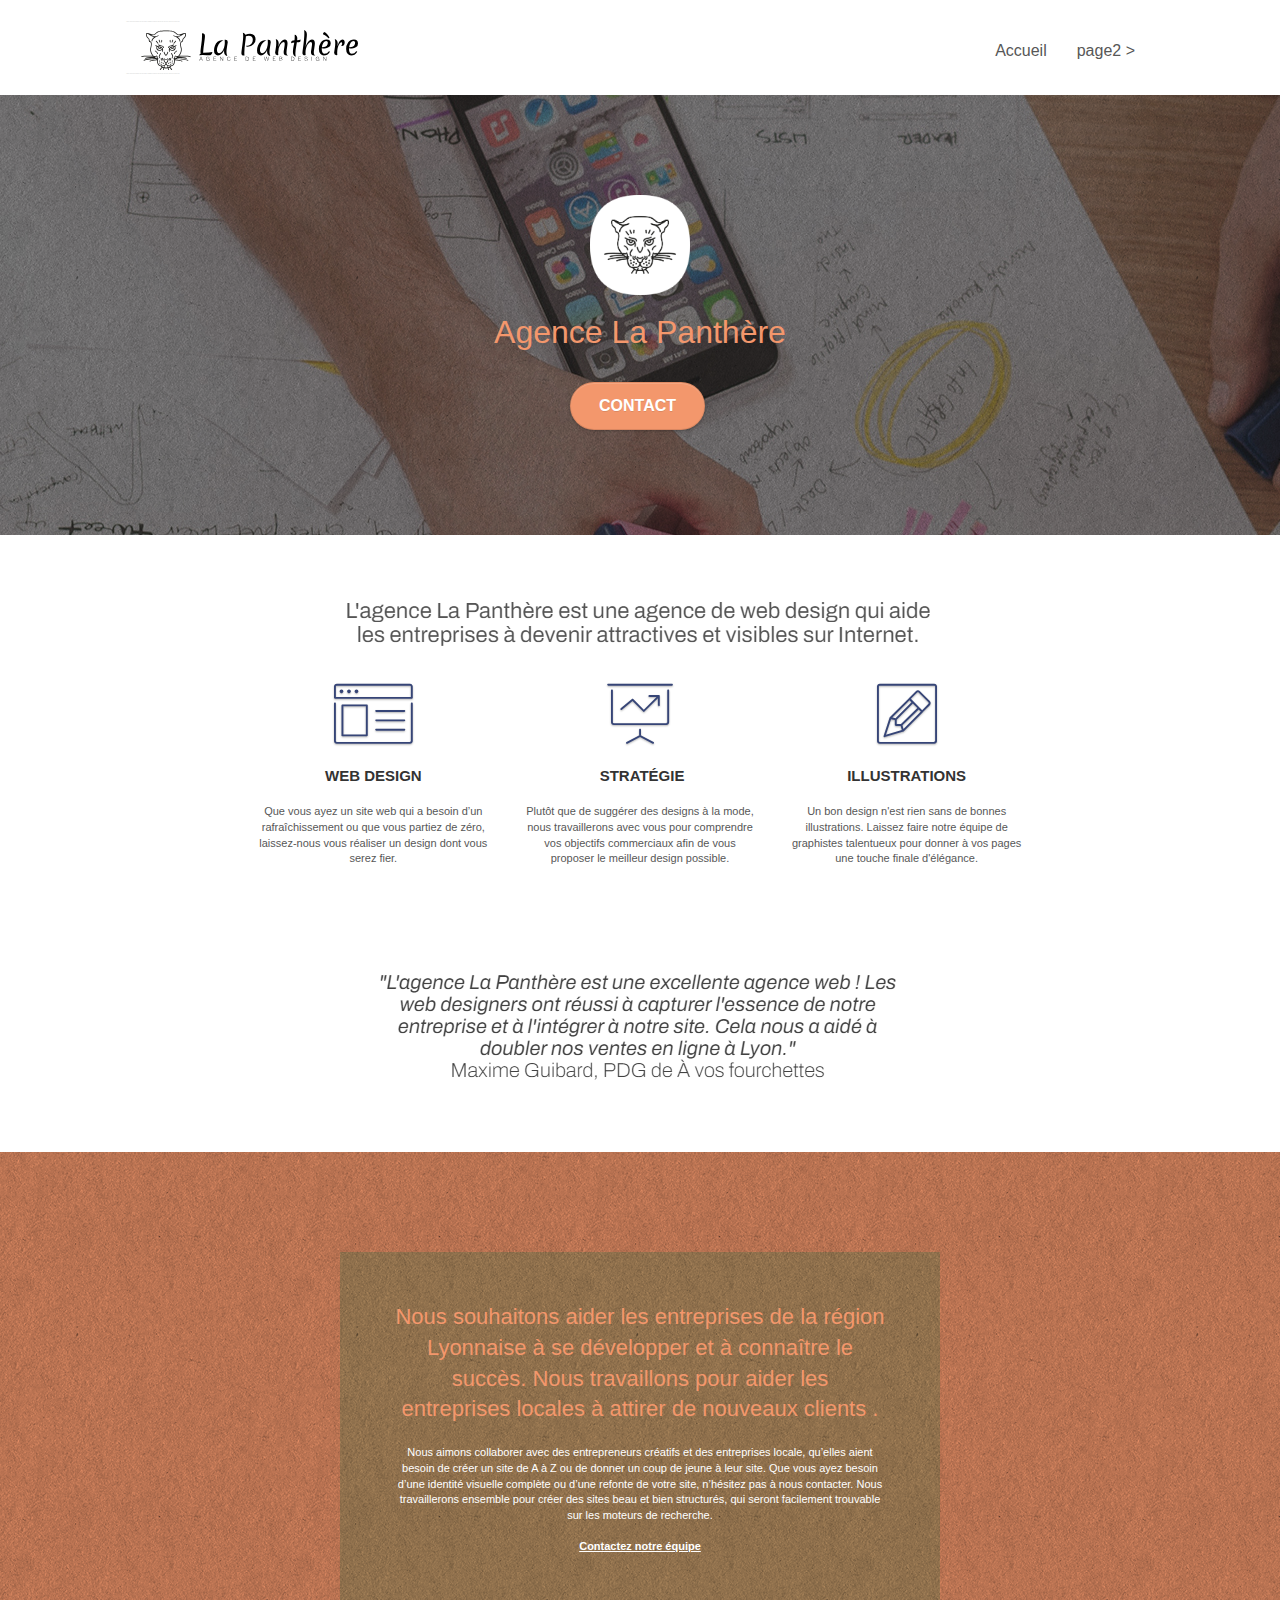
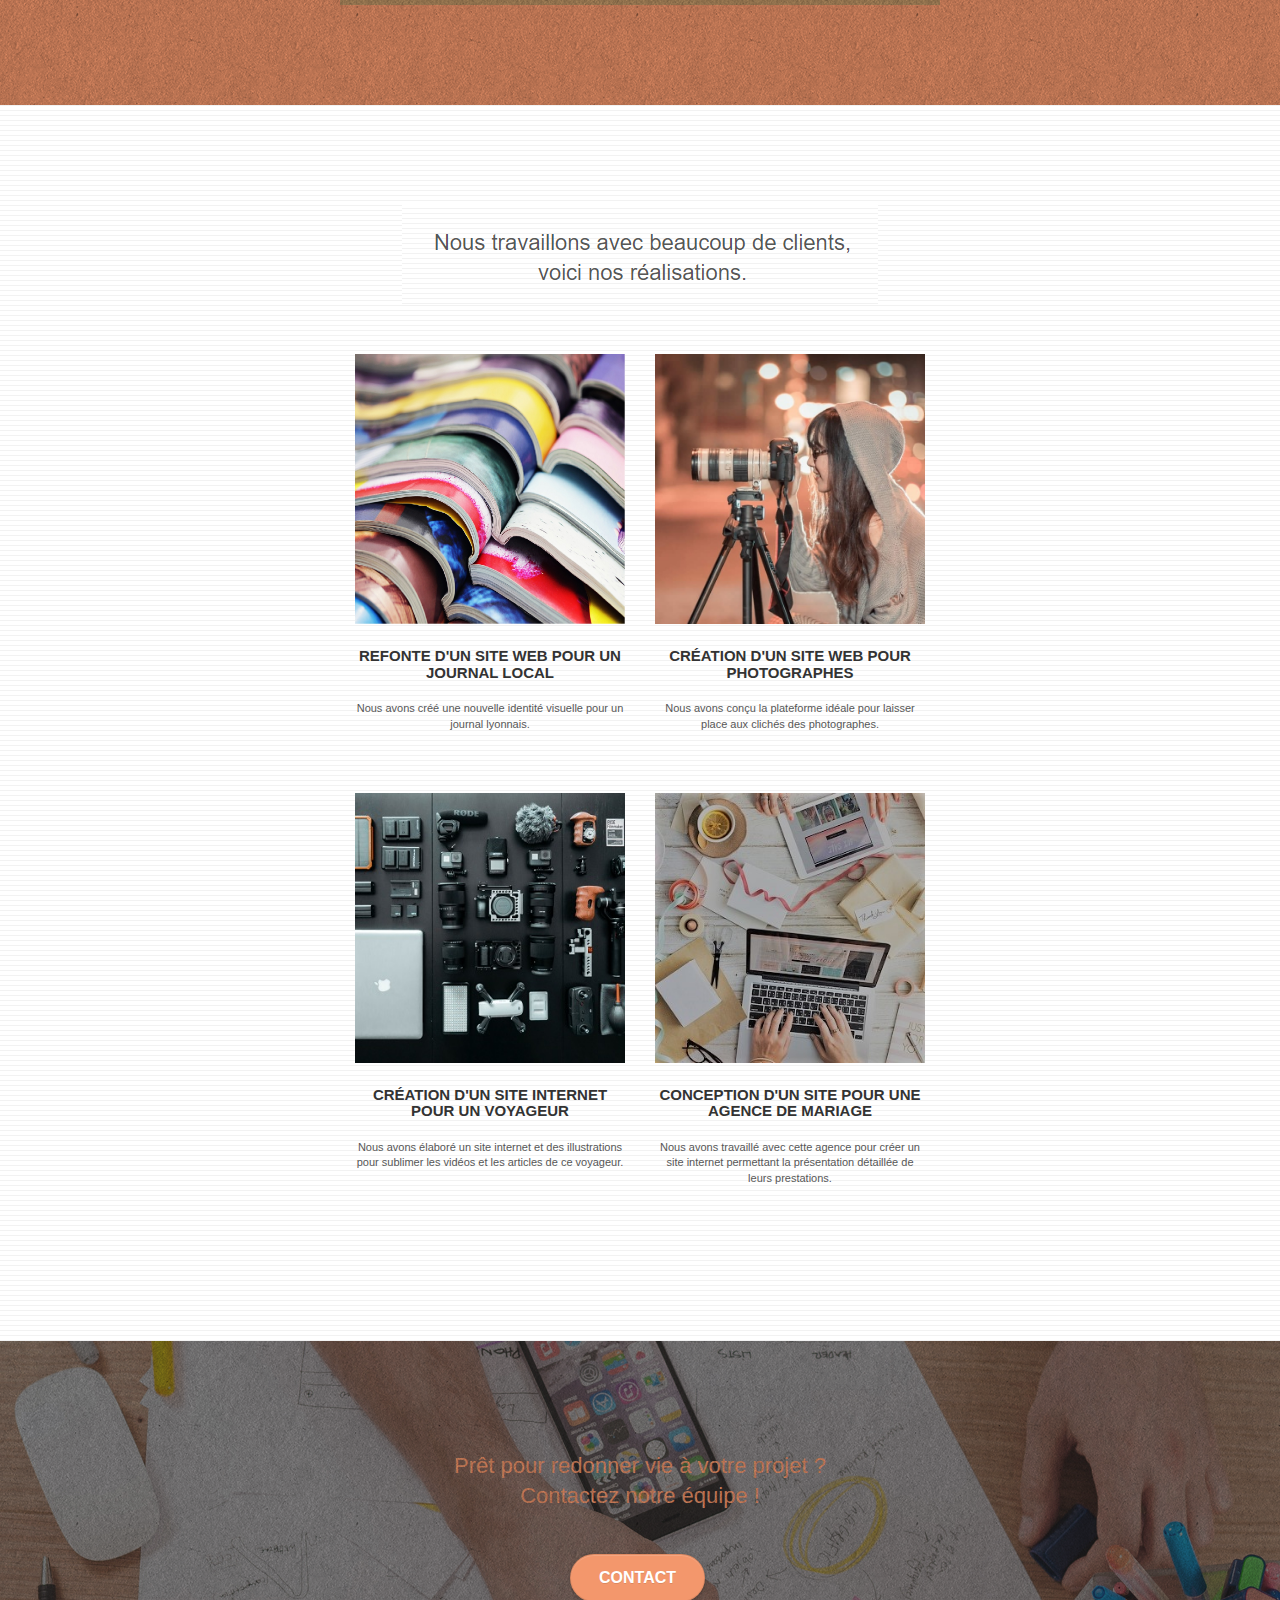
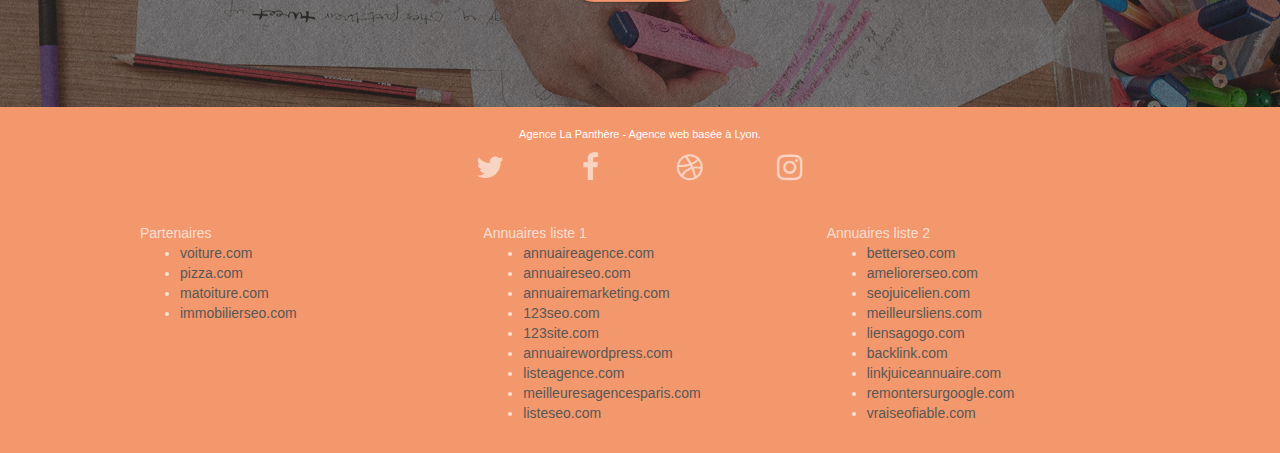
==== index.html @ 311ceb0b "first commit" ====
<!doctype html>
<html lang="Default">
<head>
    <meta charset="utf-8">
    <meta name="keywords" content="seo, google, site web, site internet, agence design paris, agence design, agence design,agence design,agence design,agence design,agence design,agence design,agence design,agence design">
    <meta name="description" content="">
    <meta name="viewport" content="width=device-width, initial-scale=1.0, viewport-fit=cover">
    <link rel="shortcut icon" type="image/png" href="favicon.jpg">
    
	<link rel="stylesheet" type="text/css" href="./css/bootstrap.css">
	<link rel="stylesheet" type="text/css" href="style.css">
	<link rel="stylesheet" type="text/css" href="./css/font-awesome.css">
	<link rel="stylesheet" type="text/css" href="./css/et-line.css">
	
    
	<script src="./js/jquery-2.1.0.js"></script>
	<script src="./js/bootstrap.js"></script>
	<script src="./js/blocs.js"></script>
	<script src="./js/jquery.touchSwipe.js" defer></script>
	<script src="./js/gmaps.js"></script>

    <title>.</title>

    
<!-- Analytics -->
 
<!-- Analytics END -->
    
</head>
<body>
<!-- Principal conteneur -->
<div class="page-container">
    
<!-- bloc-0 -->
<div class="bloc bgc-white l-bloc " id="bloc-0">
	<div class="container bloc-sm">

		<nav class="navbar row">
			<div class="navbar-header">
				<div class="keywords" style="color:#cccccc;font-size:1px;">Agence web à paris, stratégie web, web design, illustrations, design de site web, site web, web, internet, site internet, site</div>
				<a class="navbar-brand" href="index.html"><img src="img/agence-la-panthere-monochrome.svg" alt="paris web design logo agence web meilleure agence" height="40" /></a>
				<div class="keywords" style="color:#cccccc;font-size:1px;">Agence web à paris, stratégie web, web design, illustrations, design de site web, site web, web, internet, site internet, site</div>
				<button id="nav-toggle" type="button" class="ui-navbar-toggle navbar-toggle" data-toggle="collapse" data-target=".navbar-1">
					<span class="sr-only">Toggle navigation</span><span class="icon-bar"></span><span class="icon-bar"></span><span class="icon-bar"></span>
				</button>
			</div>
			<div class="collapse navbar-collapse navbar-1 special-dropdown-nav">
				<ul class="site-navigation nav navbar-nav">
					<li>
						<a href="index.html">Accueil</a>
					</li>
					<li>
					</li>
					<li>
						<a href="page2.html">page2 &gt;</a>
					</li>
				</ul>
			</div>
		</nav>
	</div>
</div>
<!-- bloc-0 END -->

<!-- bloc-1-presentation -->
<div class="bloc bgc-dark-slate-blue bg-banniere d-bloc bg-t-edge bloc-bg-texture texture-paper b-parallax" id="bloc-1-hero">
	<div class="container bloc-lg">
		<div class="row tight-width-whitespace">
			<div class="col-sm-12">
				<img src="img/logo.png" class="center-block image-resize-mode" width="100" alt="Agence La Panthère, agence web paris, création logo paris" />
				<h1 class="text-center hero-bloc-text tc-white ">
					Agence La Panthère
				</h1>
				<div class="text-center">
					<a href="page2.html" class="btn btn-lg btn-clean btn-rd cta-hero btn-atomic-tangerine" id="cta-hero">Contact</a>
				</div>
			</div>
		</div>
	</div>
</div>
<!-- bloc-1-presentation END -->

<!-- bloc-2-services -->
<div class="bloc bgc-white l-bloc" id="bloc-2-services">
	<div class="container bloc-md">
		<div class="row">
			<div class="col-sm-12 text-center">
				<img alt="agence web, agence web paris, web design paris, stratégie web" src="img/title.png" />
			</div>
		</div>
		<div class="row voffset-lg med-width-whitespace">
			<div class="col-sm-4">
				<div class="text-center">
					<span class="et-icon-browser sm-shadow icon-dark-slate-blue icons icon-lg"></span>
				</div>
				<h3 class="mg-md text-center">
					Web design
				</h3>
				<p class="text-center ">
					Que vous ayez un site web qui a besoin d&rsquo;un rafraîchissement ou que vous partiez de zéro, laissez-nous vous réaliser un design dont vous serez fier.
				</p>
			</div>
			<div class="col-sm-4">
				<div class="text-center">
					<span class="et-icon-presentation sm-shadow icon-dark-slate-blue icons icon-lg"></span>
				</div>
				<h3 class="mg-md text-center">
					&nbsp;Stratégie
				</h3>
				<p class="text-center ">
					Plutôt que de suggérer des designs à la mode, nous travaillerons avec vous pour comprendre vos objectifs commerciaux afin de vous proposer le meilleur design possible.<br>
				</p>
			</div>
			<div class="col-sm-4">
				<div class="text-center">
					<span class="et-icon-edit sm-shadow icon-dark-slate-blue icons icon-lg"></span>
				</div>
				<h3 class="mg-md text-center">
					Illustrations
				</h3>
				<p class="text-center ">
					Un bon design n'est rien sans de bonnes illustrations. Laissez faire notre équipe de graphistes talentueux pour donner à vos pages une touche finale d'élégance.
				</p>
			</div>
		</div>
		<div class="row voffset-lg voffset">
			<div class="col-xs-12 col-md-8 col-md-offset-2 text-center">
				<img alt="agence web, agence web paris, web design paris, stratégie web" src="img/citation.png" />

			</div>
		</div>
	</div>
</div>
<!-- bloc-2-services END -->

<!-- bloc-3-what-i-do -->
<div class="bloc tc-white bgc-atomic-tangerine bg-presentation d-bloc bloc-bg-texture texture-paper b-parallax" id="bloc-3-what-i-do">
	<div class="container bloc-lg">
		<div class="row tight-width-whitespace black-background">
			<div class="col-sm-12">
				<h2 class="mg-md text-center tc-white">
					Nous souhaitons aider les entreprises de la région Lyonnaise à se développer et à connaître le succès. Nous travaillons pour aider les entreprises locales à attirer de nouveaux clients .<br>
				</h2>
				<p class="text-center white">
					Nous aimons collaborer avec des entrepreneurs créatifs et des entreprises locale, qu’elles aient besoin de créer un site de A à Z ou de donner un coup de jeune à leur site. Que vous ayez besoin d’une identité visuelle complète ou d’une refonte de votre site, n’hésitez pas à nous contacter. Nous travaillerons ensemble pour créer des sites beau et bien structurés, qui seront facilement trouvable sur les moteurs de recherche. <br><br><a class="ltc-white bold-link" href="page2.html">Contactez notre équipe</a><br>
				</p>
			</div>
		</div>
	</div>
</div>
<!-- bloc-3-what-i-do END -->

<!-- bloc-4-portfolio -->
<div class="bloc bgc-white bg-lines-h2-bg bg-repeat l-bloc" id="bloc-4-portfolio">
	<div class="container bloc-lg">
		<div class="row">
			<div class="col-sm-12 text-center">
				<img alt="agence web, agence web paris, web design paris, stratégie web" src="img/title2.png" />
			</div>
		</div>
		<div class="row tight-width-whitespace portfolio-row">
			<div class="col-sm-6">
				<a href="#" data-lightbox="img/1.jpg" data-gallery-id="gallery-1" data-caption="Refonte d'un site web pour un journal local" data-frame="snapshot-lb"><img src="img/1.jpg" alt="paris web design logo agence web meilleure agence et refonte site web journal" class="img-responsive portfolio-thumb" /></a>
				<h3 class="mg-md text-center">
					Refonte d'un site web pour un journal local
				</h3>
				<p class="text-center">
					Nous avons créé une nouvelle identité visuelle pour un journal lyonnais.
				</p>
			</div>
			<div class="col-sm-6">
				<a href="#" data-lightbox="img/2.jpg" data-gallery-id="gallery-1" data-caption="Création d'un site web pour photographes" data-frame="snapshot-lb"><img src="img/2.jpg" class="img-responsive portfolio-thumb" alt="paris web design logo agence web meilleure agence, Création d'un site web pour photographes" /></a>
				<h3 class="mg-md text-center">
					Création d'un site web pour photographes
				</h3>
				<p class="text-center">
					Nous avons conçu la plateforme idéale pour laisser place aux clichés des photographes.
				</p>
			</div>
		</div>
		<div class="row tight-width-whitespace portfolio-row">
			<div class="col-sm-6">
				<a href="#" data-lightbox="img/3.bmp" data-gallery-id="gallery-1" data-caption="Création d'un site internet pour un voyageur" data-frame="snapshot-lb"><img src="img/3.bmp" class="img-responsive portfolio-thumb" alt="paris web design logo agence web meilleure agence, Création d'un site web pour voyageur"/></a>
				<h3 class="mg-md text-center">
					Création d'un site internet pour un voyageur
				</h3>
				<p class="text-center">
					Nous avons élaboré un site internet et des illustrations pour sublimer les vidéos et les articles de ce voyageur.
				</p>
			</div>
			<div class="col-sm-6">
				<a href="#" data-lightbox="img/4.bmp" data-gallery-id="gallery-1" data-caption="Conception d'un site pour une agence de mariage" data-frame="snapshot-lb"><img src="img/4.bmp" class="img-responsive portfolio-thumb" alt="paris web design logo agence web meilleure agence, Création d'un site web pour agence de mariage" /></a>
				<h3 class="mg-md text-center">
					Conception d'un site pour une agence de mariage
				</h3>
				<p class="text-center">
					Nous avons travaillé avec cette agence pour créer un site internet permettant la présentation détaillée de leurs prestations.
				</p>
			</div>
		</div>
	</div>
</div>
<!-- bloc-4-portfolio END -->

<!-- bloc-5-cta -->
<div class="bloc bgc-dark-slate-blue bg-banniere d-bloc bloc-bg-texture texture-paper" id="bloc-5-cta">
	<div class="container bloc-lg">
		<div class="row">
			<h2 class="mg-md text-center tc-white">
				Prêt pour redonner vie à votre projet ?<br>Contactez notre équipe !
			</h2>
			<div class="col-sm-12 text-center">
				<a href="page2.html" class="btn btn-atomic-tangerine btn-clean btn-rd btn-lg cta-hero">Contact</a>
			</div>
		</div>
	</div>
</div>
<!-- bloc-5-cta END -->

<!-- Footer - bloc-8 -->
<div class="bloc bgc-atomic-tangerine d-bloc" id="bloc-8">
	<div class="container bloc-sm">
		<div class="row">
			<div class="col-sm-12">
				<p class="text-center white">
					Agence La Panthère - Agence web basée à Lyon.<br>
				</p>
				<div class="row row-no-gutters social">
					<div class="col-sm-3">
						<div class="text-center">
							<a class="social" href="index.html"><span class="fa fa-twitter icon-md"></span></a>
						</div>
					</div>
					<div class="col-sm-3">
						<div class="text-center">
							<a class="social" href="index.html"><span class="fa fa-facebook icon-md"></span></a>
						</div>
					</div>
					<div class="col-sm-3">
						<div class="text-center">
							<a class="social" href="index.html"><span class="fa fa-dribbble icon-md"></span></a>
						</div>
					</div>
					<div class="col-sm-3">
						<div class="text-center">
							<a class="social" href="index.html"><span class="fa fa-instagram icon-md"></span></a>
						</div>
					</div>
					<div class="keywords" style="color:#F3976C;">Agence web à paris, stratégie web, web design, illustrations, design de site web, site web, web, internet, site internet, site</div>
				</div>
				<div class="row">
					<div class="col-sm-4">
						Partenaires
							<ul>
								<li><a href="voiture.com">voiture.com</a></li>
								<li><a href="pizza.com">pizza.com</a></li>
								<li><a href="matoiture.com">matoiture.com</a></li>
								<li><a href="immobilierseo.com">immobilierseo.com</a></li>
							</ul>		
					</div>
					<div class="col-sm-4">
						Annuaires liste 1
						<ul>
							<li><a href="annuaireagence.com">annuaireagence.com</a></li>
							<li><a href="annuaireseo.com">annuaireseo.com</a></li>
							<li><a href="annuairemarketing.com">annuairemarketing.com</a></li>
							<li><a href="123seoture.com">123seo.com</a></li>
							<li><a href="123site.com">123site.com</a></li>
							<li><a href="annuairewordpress.com">annuairewordpress.com</a></li>
							<li><a href="listeagence.com">listeagence.com</a></li>
							<li><a href="meilleuresagencesparis.com">meilleuresagencesparis.com</a></li>
							<li><a href="listeseo.com">listeseo.com</a></li>
						</ul>
					</div>
					<div class="col-sm-4">
						Annuaires liste 2
						<ul>
							<li><a href="betterseo.com">betterseo.com</a></li>
							<li><a href="ameliorerseo.com">ameliorerseo.com</a></li>
							<li><a href="seojuicelien.com">seojuicelien.com</a></li>
							<li><a href="meilleursliens.com">meilleursliens.com</a></li>
							<li><a href="liensagogo.com">liensagogo.com</a></li>
							<li><a href="backlink.com">backlink.com</a></li>
							<li><a href="linkjuiceannuaire.com">linkjuiceannuaire.com</a></li>
							<li><a href="remontersurgoogle.com">remontersurgoogle.com</a></li>
							<li><a href="vraiseofiable.com">vraiseofiable.com</a></li>
						</ul>
					</div>
				</div>
			</div>
		</div>
	</div>
</div>
<!-- Footer - bloc-8 END -->

</div>
<!-- Principal conteneur END -->
    

</body>
</html>
---- style.css ----
body {
    margin: 0;
    padding: 0;
    background: #FFF;
    overflow-x: hidden;
    -webkit-font-smoothing: antialiased;
    -moz-osx-font-smoothing: grayscale;
}

a,
button {
    transition: all .3s ease-in-out;
    outline: none!important;
}

a:hover {
    text-decoration: none;
    cursor: pointer;
}

#page-loading-blocs-notifaction {
    position: fixed;
    top: 0;
    bottom: 0;
    width: 100%;
    z-index: 100000;
    text-decoration: none;
    background: #FFFFFF url("img/pageload-spinner.gif") no-repeat center center;
}

.bloc {
    width: 100%;
    clear: both;
    background: 50% 50% no-repeat;
    padding: 0 50px;
    -webkit-background-size: cover;
    -moz-background-size: cover;
    -o-background-size: cover;
    background-size: cover;
    position: relative;
}

.bloc .container {
    padding-left: 0;
    padding-right: 0;
}

.bloc-lg {
    padding: 100px 50px;
}

.bloc-md {
    padding: 50px;
}

.bloc-sm {
    padding: 20px 50px;
}

.bg-center,
.bg-l-edge,
.bg-r-edge,
.bg-t-edge,
.bg-b-edge,
.bg-tl-edge,
.bg-bl-edge,
.bg-tr-edge,
.bg-br-edge,
.bg-repeat {
    -webkit-background-size: auto!important;
    -moz-background-size: auto!important;
    -o-background-size: auto!important;
    background-size: auto!important;
}

.bg-repeat {
    background: repeat;
}

.bg-t-edge {
    background: top no-repeat;
}

.bloc-bg-texture::before {
    content: "";
    background-size: 2px 2px;
    position: absolute;
    top: 0;
    bottom: 0;
    left: 0;
    right: 0;
}

.texture-paper::before {
    background: url("img/texture-paper.png");
    background-size: 280px 280px;
}

.b-parallax {
    background-attachment: fixed;
}

.d-bloc {
    color: rgba(255, 255, 255, .7);
}

.d-bloc button:hover {
    color: rgba(255, 255, 255, .9);
}

.d-bloc .icon-round,
.d-bloc .icon-square,
.d-bloc .icon-rounded,
.d-bloc .icon-semi-rounded-a,
.d-bloc .icon-semi-rounded-b {
    border-color: rgba(255, 255, 255, .9);
}

.d-bloc .divider-h span {
    border-color: rgba(255, 255, 255, .2);
}

.d-bloc .a-btn,
.d-bloc .navbar a,
.d-bloc .navbar-brand,
.d-bloc a .icon-sm,
.d-bloc a .icon-md,
.d-bloc a .icon-lg,
.d-bloc a .icon-xl,
.d-bloc h1 a,
.d-bloc h2 a,
.d-bloc h3 a,
.d-bloc h4 a,
.d-bloc h5 a,
.d-bloc h6 a,
.d-bloc p a {
    color: rgba(255, 255, 255, .6);
}

.d-bloc .a-btn:hover,
.d-bloc .navbar a:hover,
.d-bloc .navbar-brand:hover,
.d-bloc a:hover .icon-sm,
.d-bloc a:hover .icon-md,
.d-bloc a:hover .icon-lg,
.d-bloc a:hover .icon-xl,
.d-bloc h1 a:hover,
.d-bloc h2 a:hover,
.d-bloc h3 a:hover,
.d-bloc h4 a:hover,
.d-bloc h5 a:hover,
.d-bloc h6 a:hover,
.d-bloc p a:hover {
    color: rgba(255, 255, 255, 1);
}

.d-bloc .navbar-toggle .icon-bar {
    background: rgba(255, 255, 255, 1);
}

.d-bloc .btn-wire,
.d-bloc .btn-wire:hover {
    color: rgba(255, 255, 255, 1);
    border-color: rgba(255, 255, 255, 1);
}

.d-bloc .panel {
    color: rgba(0, 0, 0, .5);
}

.d-bloc .panel button:hover {
    color: rgba(0, 0, 0, .7);
}

.d-bloc .panel icon {
    border-color: rgba(0, 0, 0, .7);
}

.d-bloc .panel .divider-h span {
    border-color: rgba(0, 0, 0, .1);
}

.d-bloc .panel .a-btn {
    color: rgba(0, 0, 0, .6);
}

.d-bloc .panel .a-btn:hover {
    color: rgba(0, 0, 0, 1);
}

.d-bloc .panel .btn-wire,
.d-bloc .panel .btn-wire:hover {
    color: rgba(0, 0, 0, .7);
    border-color: rgba(0, 0, 0, .3);
}

.d-bloc .panel,
.l-bloc {
    color: rgba(0, 0, 0, .5);
}

.d-bloc .panel button:hover,
.l-bloc button:hover {
    color: rgba(0, 0, 0, .7);
}

.l-bloc .icon-round,
.l-bloc .icon-square,
.l-bloc .icon-rounded,
.l-bloc .icon-semi-rounded-a,
.l-bloc .icon-semi-rounded-b {
    border-color: rgba(0, 0, 0, .7);
}

.d-bloc .panel .divider-h span,
.l-bloc .divider-h span {
    border-color: rgba(0, 0, 0, .1);
}

.d-bloc .panel .a-btn,
.l-bloc .a-btn,
.l-bloc .navbar a,
.l-bloc .navbar-brand,
.l-bloc a .icon-sm,
.l-bloc a .icon-md,
.l-bloc a .icon-lg,
.l-bloc a .icon-xl,
.l-bloc h1 a,
.l-bloc h2 a,
.l-bloc h3 a,
.l-bloc h4 a,
.l-bloc h5 a,
.l-bloc h6 a,
.l-bloc p a {
    color: rgba(0, 0, 0, .6);
}

.d-bloc .panel .a-btn:hover,
.l-bloc .a-btn:hover,
.l-bloc .navbar a:hover,
.l-bloc .navbar-brand:hover,
.l-bloc a:hover .icon-sm,
.l-bloc a:hover .icon-md,
.l-bloc a:hover .icon-lg,
.l-bloc a:hover .icon-xl,
.l-bloc h1 a:hover,
.l-bloc h2 a:hover,
.l-bloc h3 a:hover,
.l-bloc h4 a:hover,
.l-bloc h5 a:hover,
.l-bloc h6 a:hover,
.l-bloc p a:hover {
    color: rgba(0, 0, 0, 1);
}

.l-bloc .navbar-toggle .icon-bar {
    color: rgba(0, 0, 0, .6);
}

.d-bloc .panel .btn-wire,
.d-bloc .panel .btn-wire:hover,
.l-bloc .btn-wire,
.l-bloc .btn-wire:hover {
    color: rgba(0, 0, 0, .7);
    border-color: rgba(0, 0, 0, .3);
}

.voffset {
    margin-top: 30px;
}

.voffset-lg {
    margin-top: 80px;
}

.row-no-gutters {
    margin-right: 0;
    margin-left: 0;
}

.row.row-no-gutters > [class^="col-"],
.row.row-no-gutters > [class*=" col-"] {
    padding-right: 0;
    padding-left: 0;
}

#bloc-1-hero h1 {
    font-size: 32px;
}

.navbar {
    margin-bottom: 0;
    z-index: 1;
}

.navbar-brand {
    height: auto;
    padding: 3px 15px;
    font-size: 25px;
    font-weight: normal;
    font-weight: 600;
    line-height: 44px;
}

.navbar-brand img {
    max-height: 200px;
    margin: 0 5px 0 0;
    display: inline;
}

.navbar-brand img[src$=svg] {
    min-width: 100px;
}

.nav-center .navbar-brand img {
    margin: 0;
}

.navbar .nav {
    padding-top: 2px;
    margin-right: -16px;
    float: right;
    z-index: 1;
}

.nav > li {
    float: left;
    margin-top: 4px;
    font-size: 16px;
}

.navbar-nav .open .dropdown-menu > li > a {
    text-align: inherit;
}

.nav > li a:hover,
.nav > li a:focus {
    background: transparent;
}

.navbar-toggle {
    margin: 10px 10px 0 0;
    border: 0px;
}

.navbar-toggle:hover {
    background: transparent!important;
}

.navbar-toggle .icon-bar {
    background-color: rgba(0, 0, 0, .5);
    width: 26px;
}

.nav-invert .navbar .nav {
    float: left;
}

.nav-invert .navbar-header,
.nav-invert .navbar-brand {
    float: right;
    position: relative;
    z-index: 2;
}

@media (min-width: 768px) {
    .site-navigation {
        position: absolute;
        top: 50%;
        right: 20px;
        transform: translate(0, -50%);
        -webkit-transform: translateY(-50%);
    }
    .nav > li .dropdown-menu a,
    .nav > li .dropdown-menu a:hover {
        color: #484848;
    }
    .nav-invert .site-navigation {
        left: 0;
        right: 0;
    }
    .nav-center {
        text-align: center;
    }
    .nav-center .navbar-header {
        width: 100%;
    }
    .nav-center .navbar-header,
    .nav-center .navbar-brand,
    .nav-center .nav > li {
        float: none;
        display: inline-block;
    }
    .nav-center .site-navigation {
        position: relative;
        width: 100%;
        right: 0;
        margin-right: 0px;
        margin-top: 20px;
    }
    .nav-center.mini-nav .navbar-toggle {
        float: none;
        margin: 10px auto 0;
    }
}

.nav > li > .dropdown a {
    background: none!important;
    display: block;
    padding: 14px 15px;
}

nav .caret {
    margin: 0 5px;
}

.dropdown-menu .dropdown-menu {
    top: -8px;
    left: 100%;
}

.dropdown-menu .dropmenu-flow-right {
    top: 100%;
    left: 0;
    margin-left: -1px;
    border-top-left-radius: 0;
    border-top-right-radius: 0;
}

.dropdown-menu .dropdown span {
    border: 4px solid black;
    border-top-color: transparent;
    border-right-color: transparent;
    border-bottom-color: transparent;
    margin: 6px -5px 0 0!important;
    float: right;
}

.mg-md {
    margin-top: 10px;
    margin-bottom: 20px;
}

.mg-lg {
    margin-top: 10px;
    margin-bottom: 40px;
}

.btn {
    margin: 0 5px 5px 0;
}

.btn.pull-right {
    margin: 0 0 5px 5px;
}

.btn-d,
.btn-d:hover,
.btn-d:focus {
    color: #FFF;
    background: rgba(0, 0, 0, .3);
}

button {
    outline: none!important;
}

.btn-rd {
    border-radius: 40px;
}

.btn-clean {
    border: 1px solid rgba(0, 0, 0, .08);
    border-bottom-color: rgba(0, 0, 0, .1);
    text-shadow: 0 1px 0 rgba(0, 0, 1, .1);
    box-shadow: 0 1px 3px rgba(0, 0, 1, .25), inset 0 1px 0 0 rgba(255, 255, 255, .15);
}

.icon-md {
    font-size: 30px!important;
}

.icon-lg {
    font-size: 60px!important;
}

.sm-shadow {
    text-shadow: 0 1px 2px rgba(0, 0, 0, .3);
}

.panel-sq,
.panel-sq .panel-heading,
.panel-sq .panel-footer {
    border-radius: 0;
}

.panel-rd {
    border-radius: 30px;
}

.panel-rd .panel-heading {
    border-radius: 29px 29px 0 0;
}

.panel-rd .panel-footer {
    border-radius: 0 0 29px 29px;
}

.form-control {
    border-color: rgba(0, 0, 0, .1);
    box-shadow: none;
}

.scrollToTop {
    width: 40px;
    height: 40px;
    position: fixed;
    bottom: 20px;
    right: 20px;
    opacity: 0;
    z-index: 500;
    transition: all .3s ease-in-out;
}

.scrollToTop span {
    margin-top: 6px;
}

.showScrollTop {
    font-size: 14px;
    opacity: 1;
}

a[data-lightbox] {
    position: relative;
    display: block;
    text-align: center;
}

a[data-lightbox]:hover::before {
    content: "+";
    font-family: "HelveticaNeue-Light", "Helvetica Neue Light", "Helvetica Neue", Helvetica, Arial;
    font-size: 32px;
    width: 50px;
    height: 50px;
    margin-left: -25px;
    border-radius: 50%;
    background: rgba(0, 0, 0, .6);
    color: #FFF;
    font-weight: 100;
    z-index: 1;
    position: absolute;
    top: 50%;
    transform: translateY(-50%);
    -webkit-transform: translateY(-50%);
}

a[data-lightbox]:hover img {
    opacity: 0.6;
    -webkit-animation-fill-mode: none;
    animation-fill-mode: none;
}

#lightbox-modal {
    display: flex;
    align-items: center;
}

#lightbox-modal .modal-dialog {
    width: 90%;
    max-width: 900px;
    margin: 0 auto 0;
}

#lightbox-modal .modal-dialog img {
    max-height: 90vh;
    margin: 0 auto;
}

.lightbox-caption {
    padding: 20px;
    color: #FFF;
    background: rgba(0, 0, 0, .5);
    position: absolute;
    left: 15px;
    right: 15px;
    bottom: 5px;
}

.close-lightbox {
    color: #FFF;
    font-size: 30px;
    position: absolute;
    top: 20px;
    right: 20px;
    z-index: 20;
    background: rgba(0, 0, 0, .5);
    border: none;
    line-height: 30px;
    padding: 0 9px 5px;
    opacity: 0.3;
}

.close-lightbox:hover,
.next-lightbox:hover,
.prev-lightbox:hover {
    opacity: 1.0;
    color: #FFF;
}

.next-lightbox,
.prev-lightbox {
    font-size: 20px;
    color: rgba(255, 255, 255, .9);
    background: rgba(0, 0, 0, .5);
    transition: all .2s ease-in-out;
    position: absolute;
    top: 45%;
    z-index: 1;
    opacity: 0.4;
}

.next-lightbox {
    padding: 6px 8px 1px 13px;
    right: 25px;
}

.prev-lightbox {
    padding: 6px 13px 1px 10px;
    left: 25px;
}

.snapshot-lb .modal-body {
    padding-bottom: 45px;
}

.snapshot-lb .lightbox-caption {
    padding: 0;
    color: rgba(0, 0, 0, .5);
    background: none;
}

h1,
h2,
h3,
h4,
h5,
h6,
p,
label,
.btn,
a {
    font-family: "helvetica";
    font-weight: 400;
    color: #575757!important;
}

.container {
    max-width: 1000px;
}

.hero-bloc-text {
    font-size: 38px;
}

.hero-bloc-text-sub {
    font-size: 36px;
}

.statement-bloc-text {
    line-height: 26px;
    font-style: italic;
    font-size: 20px;
    text-align: center;
    font-weight: lighter;
    max-width: 520px;
    margin: auto auto auto auto;
}

p {
    font-size: 11px;
}

.tight-width-whitespace {
    max-width: 600px;
    margin: auto auto auto auto;
}

.h1 {
    font-size: 20px;
    font-family: "Open Sans";
}

.cta-hero {
    margin-top: 22px;
    color: #FFFFFF!important;
    text-transform: uppercase;
    padding: 12px 28px 12px 28px;
    font-size: 16px;
    font-weight: 700;
}

.social {
    max-width: 400px;
    margin: auto auto auto auto;
}

h2 {
    font-size: 22px;
    line-height: 1.4em;
}

h3 {
    font-size: 15px;
    text-transform: uppercase;
    font-weight: 700;
    color: #333333!important;
}

.med-width-whitespace {
    max-width: 800px;
    margin: auto auto auto auto;
    box-shadow: 0px 0px 0px #000000;
}

h1 {
    color: #333333!important;
}

h4 {
    color: #333333!important;
}

.icons {
    margin-bottom: 14px;
    margin-top: 24px;
}

.white {
    color: #FFFFFF!important;
}

.portfolio-thumb {
    margin-bottom: 24px;
}

.portfolio-row {
    margin-bottom: 44px;
    margin-top: 50px;
}

.avatar {
    box-shadow: 0px 4px 9px rgba(0, 0, 0, 0.3);
}

.black-background {
    background-color: rgba(165, 147, 99, 0.7);
    padding: 40px 40px 40px 40px;
}

.bold-link {
    font-weight: 900;
    text-decoration: underline!important;
}

.bgc-white {
    background-color: #FFFFFF;
}

.bgc-dark-slate-blue {
    background-color: #364577;
}

.bgc-atomic-tangerine {
    background-color: #F3976C;
}

.tc-white {
    color: #F3976C!important;
}

.btn-atomic-tangerine {
    background: #F3976C;
    color: #FFFFFF!important;
}

.btn-atomic-tangerine:hover {
    background: #c27956!important;
    color: #FFFFFF!important;
}

.ltc-white {
    color: #FFFFFF!important;
}

.ltc-white:hover {
    color: #cccccc!important;
}

.ltc-atomic-tangerine {
    color: #F3976C!important;
}

.ltc-atomic-tangerine:hover {
    color: #c27956!important;
}

.icon-dark-slate-blue {
    color: #364577!important;
    border-color: #364577!important;
}

.bg-dots-bg {
    background-image: url("img/dots-bg.png");
}

.bg-lines-h2-bg {
    background-image: url("img/lines-h2-bg.png");
}

.bg-banniere {
    background-image: url("img/agence-la-panthere.jpg");
}

.bg-presentation {
    background-image: url("img/image-de-presentation.bmp");
}

@media (max-width: 1024px) {
    .bloc {
        padding-left: 20px;
        padding-right: 20px;
    }
    .bloc.full-width-bloc,
    .bloc-tile-2.full-width-bloc .container,
    .bloc-tile-3.full-width-bloc .container,
    .bloc-tile-4.full-width-bloc .container {
        padding-left: 0;
        padding-right: 0;
    }
}

@media (max-width: 992px) and (min-width: 768px) {
    .navbar .nav {
        max-width: 80%
    }
    .nav-center.navbar .nav {
        max-width: 100%
    }
}

@media only screen and (min-device-width: 768px) and (max-device-width: 1024px) and (orientation: landscape) {
    .b-parallax {
        background-attachment: scroll;
    }
}

@media only screen and (min-device-width: 1024px) and (max-device-width: 1366px) and (-webkit-min-device-pixel-ratio: 1.5) {
    .b-parallax {
        background-attachment: scroll;
    }
}

@media (max-width: 991px) {
    .container {
        width: 100%;
    }
    .b-parallax {
        background-attachment: scroll;
    }
    .page-container,
    #hero-bloc {
        overflow-x: hidden;
        position: relative;
    }
    .bloc {
        padding-left: constant(safe-area-inset-left);
        padding-right: constant(safe-area-inset-right);
    }
    .bloc-group,
    .bloc-group .bloc {
        display: block;
        width: 100%;
    }
    .bloc-fill-screen .fill-bloc-top-edge,
    .bloc-fill-screen .fill-bloc-bottom-edge {
        padding: 0 20px;
        padding-left: constant(safe-area-inset-left);
        padding-right: constant(safe-area-inset-right);
    }
}

@media (max-width: 767px) {
    .page-container {
        overflow-x: hidden;
        position: relative;
    }
    h1,
    h2,
    h3,
    h4,
    h5,
    h6,
    p,
    #disqus_thread {
        padding-left: 10px!important;
        padding-right: 10px!important;
    }
    .b-parallax {
        background-attachment: scroll;
    }
    .navbar .nav {
        padding-top: 0;
        border-top: 1px solid rgba(0, 0, 0, .2);
        float: none!important;
    }
    .navbar.row {
        margin-left: 0;
        margin-right: 0;
    }
    .site-navigation {
        position: inherit;
        transform: none;
        -webkit-transform: none;
        -ms-transform: none;
    }
    .nav > li {
        margin-top: 0;
        border-bottom: 1px solid rgba(0, 0, 0, .1);
        background: rgba(0, 0, 0, .05);
        text-align: left;
        padding-left: 15px;
        width: 100%;
    }
    .nav > li:hover {
        background: rgba(0, 0, 0, .08);
    }
    .dropdown .dropdown a .caret {
        float: none;
        margin: 5px 0 0 10px!important;
        border: 4px solid black;
        border-bottom-color: transparent;
        border-right-color: transparent;
        border-left-color: transparent;
    }
    #hero-bloc .navbar .nav {
        background: rgba(0, 0, 0, .8);
    }
    #hero-bloc .navbar .nav a {
        color: rgba(255, 255, 255, .6);
    }
    .hero {
        padding: 50px 0;
    }
    .hero-nav {
        left: -1px;
        right: -1px;
    }
    .navbar-collapse {
        padding: 0;
        overflow-x: hidden;
        -webkit-box-shadow: none;
        box-shadow: none;
    }
    .navbar-brand img {
        max-height: 40px;
        width: auto;
    }
    .nav-invert .navbar-header {
        float: none;
        width: 100%;
    }
    .nav-invert .navbar-toggle {
        float: left;
        margin-left: 10px;
    }
    .bloc {
        padding-left: 0;
        padding-right: 0;
    }
    .bloc-xxl,
    .bloc-xl,
    .bloc-lg {
        padding: 40px 0;
    }
    .bloc-sm,
    .bloc-md {
        padding-left: 0;
        padding-right: 0;
    }
    .bloc-tile-2 .container,
    .bloc-tile-3 .container,
    .bloc-tile-4 .container,
    .bloc-fill-screen .fill-bloc-top-edge,
    .bloc-fill-screen .fill-bloc-bottom-edge {
        padding-left: 0;
        padding-right: 0;
    }
    .a-block {
        padding: 0 10px;
    }
    .btn-dwn {
        display: none;
    }
    .voffset {
        margin-top: 5px;
    }
    .voffset-md {
        margin-top: 20px;
    }
    .voffset-lg {
        margin-top: 30px;
    }
    form {
        padding: 5px;
    }
    .close-lightbox {
        display: inline-block;
    }
    .blocsapp-device-iphone5 {
        background-size: 216px 425px;
        padding-top: 60px;
        width: 216px;
        height: 425px;
    }
    .blocsapp-device-iphone5 img {
        width: 180px;
        height: 320px;
    }
}

@media (max-width: 400px) {
    .bloc {
        padding-left: 0;
        padding-right: 0;
    }
}

@media (max-width: 767px) {
    .bloc-mob-center-text {
        text-align: center;
    }
}
---- css/et-line.css ----
@font-face {
    font-family: et-line;
    src: url(../fonts/et-line.eot);
    src: url(../fonts/et-line.eot?#iefix) format('embedded-opentype'), url(../fonts/et-line.woff) format('woff'), url(../fonts/et-line.ttf) format('truetype'), url(../fonts/et-line.svg#et-line) format('svg');
    font-weight: 400;
    font-style: normal
}

.et-icon-adjustments,
.et-icon-alarmclock,
.et-icon-anchor,
.et-icon-aperture,
.et-icon-attachment,
.et-icon-bargraph,
.et-icon-basket,
.et-icon-beaker,
.et-icon-bike,
.et-icon-book-open,
.et-icon-briefcase,
.et-icon-browser,
.et-icon-calendar,
.et-icon-camera,
.et-icon-caution,
.et-icon-chat,
.et-icon-circle-compass,
.et-icon-clipboard,
.et-icon-clock,
.et-icon-cloud,
.et-icon-compass,
.et-icon-desktop,
.et-icon-dial,
.et-icon-document,
.et-icon-documents,
.et-icon-download,
.et-icon-dribbble,
.et-icon-edit,
.et-icon-envelope,
.et-icon-expand,
.et-icon-facebook,
.et-icon-flag,
.et-icon-focus,
.et-icon-gears,
.et-icon-genius,
.et-icon-gift,
.et-icon-global,
.et-icon-globe,
.et-icon-googleplus,
.et-icon-grid,
.et-icon-happy,
.et-icon-hazardous,
.et-icon-heart,
.et-icon-hotairballoon,
.et-icon-hourglass,
.et-icon-key,
.et-icon-laptop,
.et-icon-layers,
.et-icon-lifesaver,
.et-icon-lightbulb,
.et-icon-linegraph,
.et-icon-linkedin,
.et-icon-lock,
.et-icon-magnifying-glass,
.et-icon-map,
.et-icon-map-pin,
.et-icon-megaphone,
.et-icon-mic,
.et-icon-mobile,
.et-icon-newspaper,
.et-icon-notebook,
.et-icon-paintbrush,
.et-icon-paperclip,
.et-icon-pencil,
.et-icon-phone,
.et-icon-picture,
.et-icon-pictures,
.et-icon-piechart,
.et-icon-presentation,
.et-icon-pricetags,
.et-icon-printer,
.et-icon-profile-female,
.et-icon-profile-male,
.et-icon-puzzle,
.et-icon-quote,
.et-icon-recycle,
.et-icon-refresh,
.et-icon-ribbon,
.et-icon-rss,
.et-icon-sad,
.et-icon-scissors,
.et-icon-scope,
.et-icon-search,
.et-icon-shield,
.et-icon-speedometer,
.et-icon-strategy,
.et-icon-streetsign,
.et-icon-tablet,
.et-icon-target,
.et-icon-telescope,
.et-icon-toolbox,
.et-icon-tools,
.et-icon-tools-2,
.et-icon-trophy,
.et-icon-tumblr,
.et-icon-twitter,
.et-icon-upload,
.et-icon-video,
.et-icon-wallet,
.et-icon-wine {
    font-family: et-line;
    speak: none;
    font-style: normal;
    font-weight: 400;
    font-variant: normal;
    text-transform: none;
    line-height: 1;
    -webkit-font-smoothing: antialiased;
    -moz-osx-font-smoothing: grayscale;
    display: inline-block
}

.et-icon-mobile:before {
    content: "\e000"
}

.et-icon-laptop:before {
    content: "\e001"
}

.et-icon-desktop:before {
    content: "\e002"
}

.et-icon-tablet:before {
    content: "\e003"
}

.et-icon-phone:before {
    content: "\e004"
}

.et-icon-document:before {
    content: "\e005"
}

.et-icon-documents:before {
    content: "\e006"
}

.et-icon-search:before {
    content: "\e007"
}

.et-icon-clipboard:before {
    content: "\e008"
}

.et-icon-newspaper:before {
    content: "\e009"
}

.et-icon-notebook:before {
    content: "\e00a"
}

.et-icon-book-open:before {
    content: "\e00b"
}

.et-icon-browser:before {
    content: "\e00c"
}

.et-icon-calendar:before {
    content: "\e00d"
}

.et-icon-presentation:before {
    content: "\e00e"
}

.et-icon-picture:before {
    content: "\e00f"
}

.et-icon-pictures:before {
    content: "\e010"
}

.et-icon-video:before {
    content: "\e011"
}

.et-icon-camera:before {
    content: "\e012"
}

.et-icon-printer:before {
    content: "\e013"
}

.et-icon-toolbox:before {
    content: "\e014"
}

.et-icon-briefcase:before {
    content: "\e015"
}

.et-icon-wallet:before {
    content: "\e016"
}

.et-icon-gift:before {
    content: "\e017"
}

.et-icon-bargraph:before {
    content: "\e018"
}

.et-icon-grid:before {
    content: "\e019"
}

.et-icon-expand:before {
    content: "\e01a"
}

.et-icon-focus:before {
    content: "\e01b"
}

.et-icon-edit:before {
    content: "\e01c"
}

.et-icon-adjustments:before {
    content: "\e01d"
}

.et-icon-ribbon:before {
    content: "\e01e"
}

.et-icon-hourglass:before {
    content: "\e01f"
}

.et-icon-lock:before {
    content: "\e020"
}

.et-icon-megaphone:before {
    content: "\e021"
}

.et-icon-shield:before {
    content: "\e022"
}

.et-icon-trophy:before {
    content: "\e023"
}

.et-icon-flag:before {
    content: "\e024"
}

.et-icon-map:before {
    content: "\e025"
}

.et-icon-puzzle:before {
    content: "\e026"
}

.et-icon-basket:before {
    content: "\e027"
}

.et-icon-envelope:before {
    content: "\e028"
}

.et-icon-streetsign:before {
    content: "\e029"
}

.et-icon-telescope:before {
    content: "\e02a"
}

.et-icon-gears:before {
    content: "\e02b"
}

.et-icon-key:before {
    content: "\e02c"
}

.et-icon-paperclip:before {
    content: "\e02d"
}

.et-icon-attachment:before {
    content: "\e02e"
}

.et-icon-pricetags:before {
    content: "\e02f"
}

.et-icon-lightbulb:before {
    content: "\e030"
}

.et-icon-layers:before {
    content: "\e031"
}

.et-icon-pencil:before {
    content: "\e032"
}

.et-icon-tools:before {
    content: "\e033"
}

.et-icon-tools-2:before {
    content: "\e034"
}

.et-icon-scissors:before {
    content: "\e035"
}

.et-icon-paintbrush:before {
    content: "\e036"
}

.et-icon-magnifying-glass:before {
    content: "\e037"
}

.et-icon-circle-compass:before {
    content: "\e038"
}

.et-icon-linegraph:before {
    content: "\e039"
}

.et-icon-mic:before {
    content: "\e03a"
}

.et-icon-strategy:before {
    content: "\e03b"
}

.et-icon-beaker:before {
    content: "\e03c"
}

.et-icon-caution:before {
    content: "\e03d"
}

.et-icon-recycle:before {
    content: "\e03e"
}

.et-icon-anchor:before {
    content: "\e03f"
}

.et-icon-profile-male:before {
    content: "\e040"
}

.et-icon-profile-female:before {
    content: "\e041"
}

.et-icon-bike:before {
    content: "\e042"
}

.et-icon-wine:before {
    content: "\e043"
}

.et-icon-hotairballoon:before {
    content: "\e044"
}

.et-icon-globe:before {
    content: "\e045"
}

.et-icon-genius:before {
    content: "\e046"
}

.et-icon-map-pin:before {
    content: "\e047"
}

.et-icon-dial:before {
    content: "\e048"
}

.et-icon-chat:before {
    content: "\e049"
}

.et-icon-heart:before {
    content: "\e04a"
}

.et-icon-cloud:before {
    content: "\e04b"
}

.et-icon-upload:before {
    content: "\e04c"
}

.et-icon-download:before {
    content: "\e04d"
}

.et-icon-target:before {
    content: "\e04e"
}

.et-icon-hazardous:before {
    content: "\e04f"
}

.et-icon-piechart:before {
    content: "\e050"
}

.et-icon-speedometer:before {
    content: "\e051"
}

.et-icon-global:before {
    content: "\e052"
}

.et-icon-compass:before {
    content: "\e053"
}

.et-icon-lifesaver:before {
    content: "\e054"
}

.et-icon-clock:before {
    content: "\e055"
}

.et-icon-aperture:before {
    content: "\e056"
}

.et-icon-quote:before {
    content: "\e057"
}

.et-icon-scope:before {
    content: "\e058"
}

.et-icon-alarmclock:before {
    content: "\e059"
}

.et-icon-refresh:before {
    content: "\e05a"
}

.et-icon-happy:before {
    content: "\e05b"
}

.et-icon-sad:before {
    content: "\e05c"
}

.et-icon-facebook:before {
    content: "\e05d"
}

.et-icon-twitter:before {
    content: "\e05e"
}

.et-icon-googleplus:before {
    content: "\e05f"
}

.et-icon-rss:before {
    content: "\e060"
}

.et-icon-tumblr:before {
    content: "\e061"
}

.et-icon-linkedin:before {
    content: "\e062"
}

.et-icon-dribbble:before {
    content: "\e063"
}
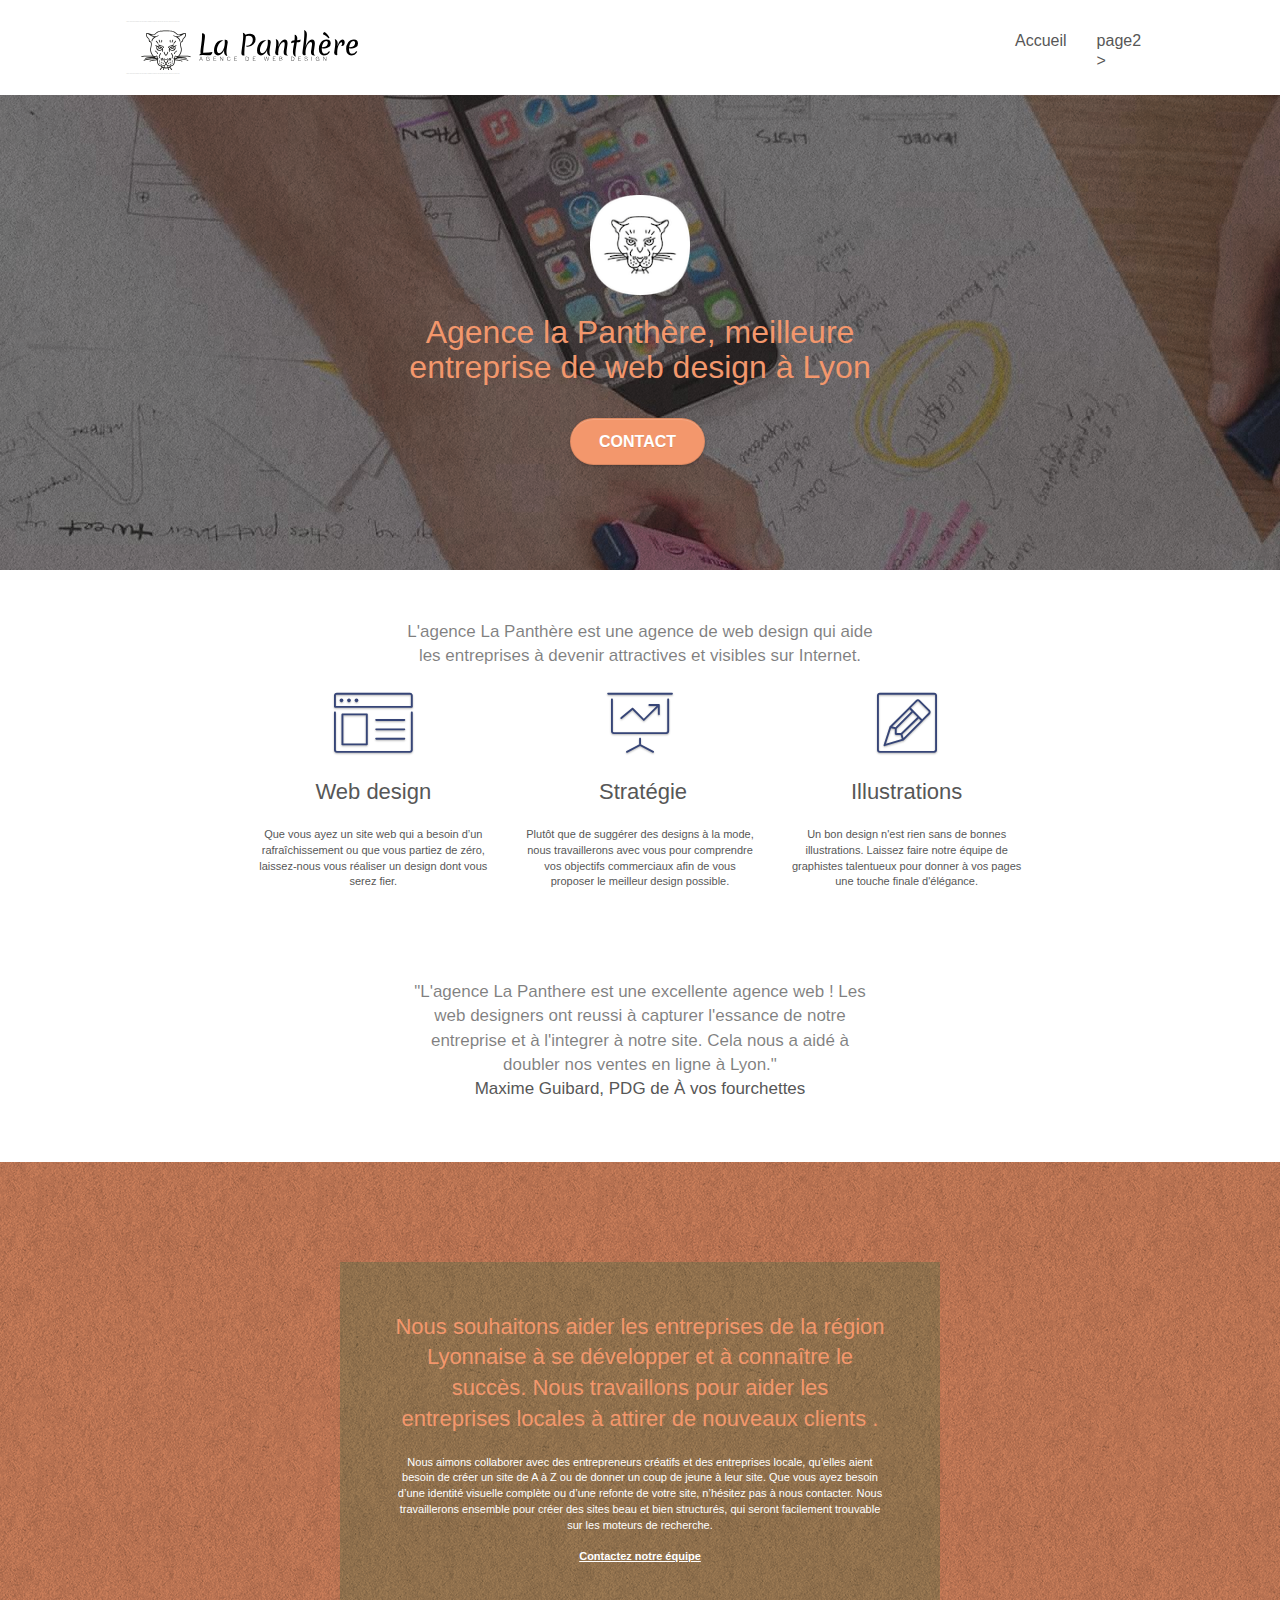
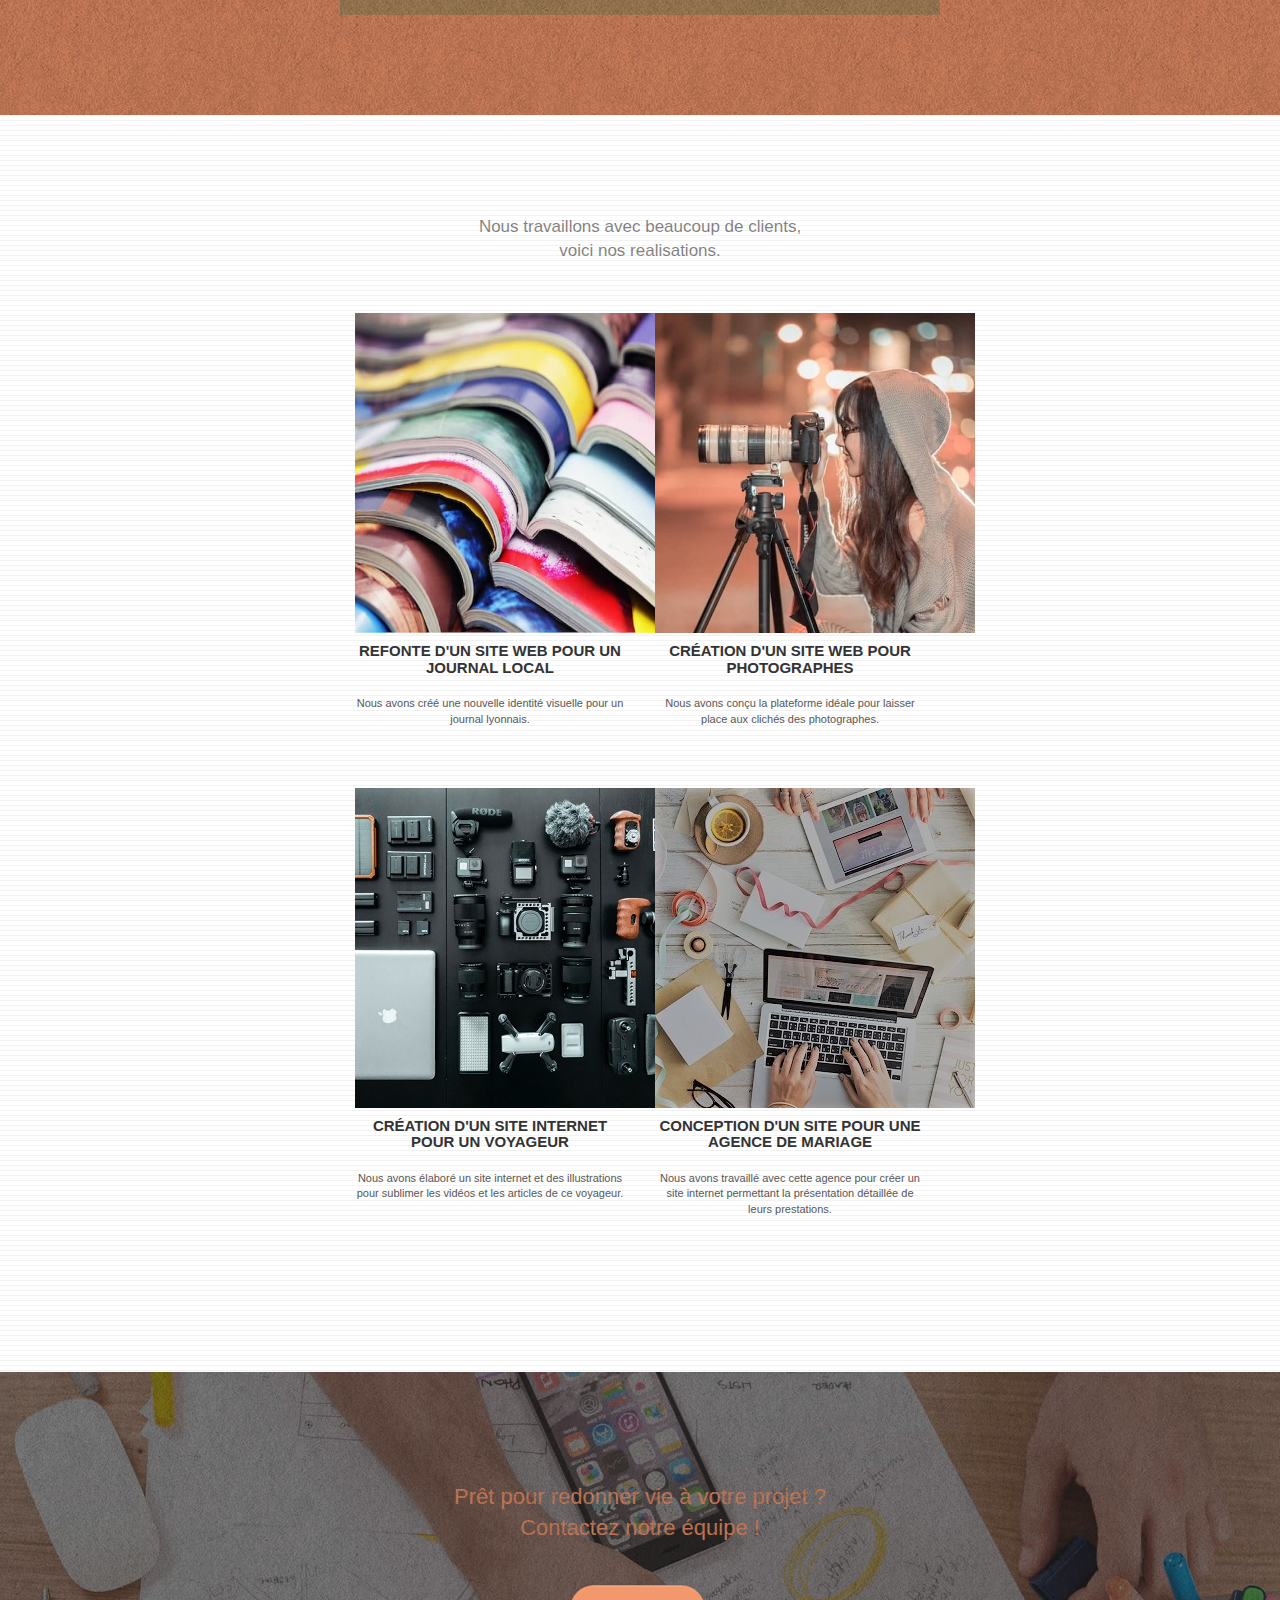
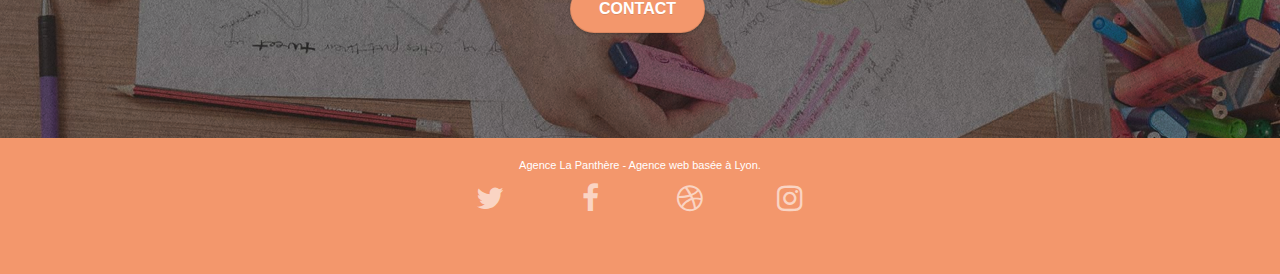
==== commit 9a230f07: "nom-de-fichier" ====
--- a/index.html
+++ b/index.html
@@ -3,23 +3,24 @@
 <head>
     <meta charset="utf-8">
     <meta name="keywords" content="seo, google, site web, site internet, agence design paris, agence design, agence design,agence design,agence design,agence design,agence design,agence design,agence design,agence design">
-    <meta name="description" content="">
+    <meta name="description" content="De la création d’un site vitrine au développement d’une application, on s’occupe de tout. Nos experts mettent tout en œuvre pour réaliser votre projet dans les meilleurs délais.">
     <meta name="viewport" content="width=device-width, initial-scale=1.0, viewport-fit=cover">
+	<meta name="robots" content="index, follow">
+	<meta name="description" content="Voici un exemple de description" />
     <link rel="shortcut icon" type="image/png" href="favicon.jpg">
-    
 	<link rel="stylesheet" type="text/css" href="./css/bootstrap.css">
 	<link rel="stylesheet" type="text/css" href="style.css">
 	<link rel="stylesheet" type="text/css" href="./css/font-awesome.css">
 	<link rel="stylesheet" type="text/css" href="./css/et-line.css">
 	
     
-	<script src="./js/jquery-2.1.0.js"></script>
-	<script src="./js/bootstrap.js"></script>
-	<script src="./js/blocs.js"></script>
+	<script src="./js/jquery-2.1.0.js" defer></script>
+	<script src="./js/bootstrap.js" defer></script>
+	<script src="./js/blocs.js" defer></script>
 	<script src="./js/jquery.touchSwipe.js" defer></script>
-	<script src="./js/gmaps.js"></script>
-
-    <title>.</title>
+	<script src="./js/gmaps.js" defer></script>
+
+    <title>Entreprise webdesign Lyon, Agence La Panthère</title>
 
     
 <!-- Analytics -->
@@ -27,269 +28,256 @@
 <!-- Analytics END -->
     
 </head>
+
 <body>
 <!-- Principal conteneur -->
 <div class="page-container">
     
 <!-- bloc-0 -->
-<div class="bloc bgc-white l-bloc " id="bloc-0">
-	<div class="container bloc-sm">
-
-		<nav class="navbar row">
-			<div class="navbar-header">
-				<div class="keywords" style="color:#cccccc;font-size:1px;">Agence web à paris, stratégie web, web design, illustrations, design de site web, site web, web, internet, site internet, site</div>
-				<a class="navbar-brand" href="index.html"><img src="img/agence-la-panthere-monochrome.svg" alt="paris web design logo agence web meilleure agence" height="40" /></a>
-				<div class="keywords" style="color:#cccccc;font-size:1px;">Agence web à paris, stratégie web, web design, illustrations, design de site web, site web, web, internet, site internet, site</div>
-				<button id="nav-toggle" type="button" class="ui-navbar-toggle navbar-toggle" data-toggle="collapse" data-target=".navbar-1">
-					<span class="sr-only">Toggle navigation</span><span class="icon-bar"></span><span class="icon-bar"></span><span class="icon-bar"></span>
-				</button>
-			</div>
-			<div class="collapse navbar-collapse navbar-1 special-dropdown-nav">
-				<ul class="site-navigation nav navbar-nav">
-					<li>
-						<a href="index.html">Accueil</a>
-					</li>
-					<li>
-					</li>
-					<li>
-						<a href="page2.html">page2 &gt;</a>
-					</li>
-				</ul>
-			</div>
-		</nav>
-	</div>
-</div>
+<header class="header">
+	<div class="bloc bgc-white l-bloc " id="bloc-0">
+		<div class="container bloc-sm">
+
+			<nav class="navbar row">
+				<div class="navbar-header">
+					<div class="keywords" style="color:#cccccc;font-size:1px;">Agence web à paris, stratégie web, web design, illustrations, design de site web, site web, web, internet, site internet, site</div>
+					<a class="navbar-brand" href="index.html"><img src="img/agence-la-panthere-monochrome.svg" alt="paris web design logo agence web meilleure agence" height="40" /></a>
+					<div class="keywords" style="color:#cccccc;font-size:1px;">Agence web à paris, stratégie web, web design, illustrations, design de site web, site web, web, internet, site internet, site</div>
+					<button id="nav-toggle" type="button" class="ui-navbar-toggle navbar-toggle" data-toggle="collapse" data-target=".navbar-1">
+						<span class="sr-only">Toggle navigation</span><span class="icon-bar"></span><span class="icon-bar"></span><span class="icon-bar"></span>
+					</button>
+				</div>
+				<div class="collapse navbar-collapse navbar-1 special-dropdown-nav">
+					<ul class="site-navigation nav navbar-nav">
+						<li>
+							<a href="index.html">Accueil</a>
+						</li>
+						<li>
+						</li>
+						<li>
+							<a href="page2.html">page2 &gt;</a>
+						</li>
+					</ul>
+				</div>
+			</nav>
+		</div>
+	</div>
+</header>
 <!-- bloc-0 END -->
 
+<main class="main">
 <!-- bloc-1-presentation -->
-<div class="bloc bgc-dark-slate-blue bg-banniere d-bloc bg-t-edge bloc-bg-texture texture-paper b-parallax" id="bloc-1-hero">
-	<div class="container bloc-lg">
-		<div class="row tight-width-whitespace">
-			<div class="col-sm-12">
-				<img src="img/logo.png" class="center-block image-resize-mode" width="100" alt="Agence La Panthère, agence web paris, création logo paris" />
-				<h1 class="text-center hero-bloc-text tc-white ">
-					Agence La Panthère
-				</h1>
-				<div class="text-center">
-					<a href="page2.html" class="btn btn-lg btn-clean btn-rd cta-hero btn-atomic-tangerine" id="cta-hero">Contact</a>
-				</div>
-			</div>
-		</div>
-	</div>
-</div>
+<section id="presentation">
+	<div class="bloc bgc-dark-slate-blue bg-banniere d-bloc bg-t-edge bloc-bg-texture texture-paper b-parallax" id="bloc-1-hero">
+		<div class="container bloc-lg">
+			<div class="row tight-width-whitespace">
+				<div class="col-sm-12">
+					<img src="img/logo.png" class="center-block image-resize-mode" width="100" alt="Agence La Panthère, agence web paris, création logo paris" />
+					<h1 class="text-center hero-bloc-text tc-white ">
+						Agence la Panthère, meilleure entreprise de web design à Lyon
+					</h1>
+					<div class="text-center">
+						<a href="page2.html" class="btn btn-lg btn-clean btn-rd cta-hero btn-atomic-tangerine" id="cta-hero">Contact</a>
+					</div>
+				</div>
+			</div>
+		</div>
+	</div>
+</section>
 <!-- bloc-1-presentation END -->
 
 <!-- bloc-2-services -->
-<div class="bloc bgc-white l-bloc" id="bloc-2-services">
-	<div class="container bloc-md">
-		<div class="row">
-			<div class="col-sm-12 text-center">
-				<img alt="agence web, agence web paris, web design paris, stratégie web" src="img/title.png" />
-			</div>
-		</div>
-		<div class="row voffset-lg med-width-whitespace">
-			<div class="col-sm-4">
-				<div class="text-center">
-					<span class="et-icon-browser sm-shadow icon-dark-slate-blue icons icon-lg"></span>
-				</div>
-				<h3 class="mg-md text-center">
-					Web design
-				</h3>
-				<p class="text-center ">
-					Que vous ayez un site web qui a besoin d&rsquo;un rafraîchissement ou que vous partiez de zéro, laissez-nous vous réaliser un design dont vous serez fier.
-				</p>
-			</div>
-			<div class="col-sm-4">
-				<div class="text-center">
-					<span class="et-icon-presentation sm-shadow icon-dark-slate-blue icons icon-lg"></span>
-				</div>
-				<h3 class="mg-md text-center">
-					&nbsp;Stratégie
-				</h3>
-				<p class="text-center ">
-					Plutôt que de suggérer des designs à la mode, nous travaillerons avec vous pour comprendre vos objectifs commerciaux afin de vous proposer le meilleur design possible.<br>
-				</p>
-			</div>
-			<div class="col-sm-4">
-				<div class="text-center">
-					<span class="et-icon-edit sm-shadow icon-dark-slate-blue icons icon-lg"></span>
-				</div>
-				<h3 class="mg-md text-center">
-					Illustrations
-				</h3>
-				<p class="text-center ">
-					Un bon design n'est rien sans de bonnes illustrations. Laissez faire notre équipe de graphistes talentueux pour donner à vos pages une touche finale d'élégance.
-				</p>
-			</div>
-		</div>
-		<div class="row voffset-lg voffset">
-			<div class="col-xs-12 col-md-8 col-md-offset-2 text-center">
-				<img alt="agence web, agence web paris, web design paris, stratégie web" src="img/citation.png" />
-
-			</div>
-		</div>
-	</div>
-</div>
+<section id="services">
+	<div class="bloc bgc-white l-bloc" id="bloc-2-services">
+		<div class="container bloc-md">
+			<div class="row">
+				<div class="col-sm-12 text-center">
+					<span class="gros_texte-1 gros_texte">
+						L'agence La Panthère est une agence de web design qui aide <br> les entreprises à devenir attractives et visibles sur Internet.
+					</span>
+				</div>
+			</div>
+			<div class="row voffset-lg med-width-whitespace">
+				<div class="col-sm-4">
+					<div class="text-center">
+						<span class="et-icon-browser sm-shadow icon-dark-slate-blue icons icon-lg"></span>
+					</div>
+					<h2 class="mg-md text-center">
+						Web design
+					</h2>
+					<p class="text-center ">
+						Que vous ayez un site web qui a besoin d&rsquo;un rafraîchissement ou que vous partiez de zéro, laissez-nous vous réaliser un design dont vous serez fier.
+					</p>
+				</div>
+				<div class="col-sm-4">
+					<div class="text-center">
+						<span class="et-icon-presentation sm-shadow icon-dark-slate-blue icons icon-lg"></span>
+					</div>
+					<h2 class="mg-md text-center">
+						&nbsp;Stratégie
+					</h2>
+					<p class="text-center ">
+						Plutôt que de suggérer des designs à la mode, nous travaillerons avec vous pour comprendre vos objectifs commerciaux afin de vous proposer le meilleur design possible.<br>
+					</p>
+				</div>
+				<div class="col-sm-4">
+					<div class="text-center">
+						<span class="et-icon-edit sm-shadow icon-dark-slate-blue icons icon-lg"></span>
+					</div>
+					<h2 class="mg-md text-center">
+						Illustrations
+					</h2>
+					<p class="text-center ">
+						Un bon design n'est rien sans de bonnes illustrations. Laissez faire notre équipe de graphistes talentueux pour donner à vos pages une touche finale d'élégance.
+					</p>
+				</div>
+			</div>
+			<div class="row voffset-lg voffset">
+				<div class="col-xs-12 col-md-8 col-md-offset-2 text-center">
+					<span class="gros_texte-2 gros_texte">
+						"L'agence La Panthere est une excellente agence web ! Les <br> web designers ont reussi à capturer l'essance de notre <br> entreprise et à l'integrer à notre site. Cela nous a aidé à <br> doubler nos ventes en ligne à Lyon."
+					</span>
+					<p class="nom-citateur">
+						Maxime Guibard, PDG de À vos fourchettes
+					</p>
+
+				</div>
+			</div>
+		</div>
+	</div>
+</section>
 <!-- bloc-2-services END -->
 
 <!-- bloc-3-what-i-do -->
-<div class="bloc tc-white bgc-atomic-tangerine bg-presentation d-bloc bloc-bg-texture texture-paper b-parallax" id="bloc-3-what-i-do">
-	<div class="container bloc-lg">
-		<div class="row tight-width-whitespace black-background">
-			<div class="col-sm-12">
+<section class="what-i-do">
+	<div class="bloc tc-white bgc-atomic-tangerine bg-presentation d-bloc bloc-bg-texture texture-paper b-parallax" id="bloc-3-what-i-do">
+		<div class="container bloc-lg">
+			<div class="row tight-width-whitespace black-background">
+				<div class="col-sm-12">
+					<h2 class="mg-md text-center tc-white">
+						Nous souhaitons aider les entreprises de la région Lyonnaise à se développer et à connaître le succès. Nous travaillons pour aider les entreprises locales à attirer de nouveaux clients .<br>
+					</h2>
+					<p class="text-center white">
+						Nous aimons collaborer avec des entrepreneurs créatifs et des entreprises locale, qu’elles aient besoin de créer un site de A à Z ou de donner un coup de jeune à leur site. Que vous ayez besoin d’une identité visuelle complète ou d’une refonte de votre site, n’hésitez pas à nous contacter. Nous travaillerons ensemble pour créer des sites beau et bien structurés, qui seront facilement trouvable sur les moteurs de recherche. <br><br><a class="ltc-white bold-link" href="page2.html">Contactez notre équipe</a><br>
+					</p>
+				</div>
+			</div>
+		</div>
+	</div>
+</section>
+<!-- bloc-3-what-i-do END -->
+
+<!-- bloc-4-portfolio -->
+<section class="portfolio">
+	<div class="bloc bgc-white bg-lines-h2-bg bg-repeat l-bloc" id="bloc-4-portfolio">
+		<div class="container bloc-lg">
+			<div class="row">
+				<div class="col-sm-12 text-center">
+					<span class="gros_texte-3 gros_texte">
+						Nous travaillons avec beaucoup de clients, <br> voici nos realisations. 
+					</span>
+				</div>
+			</div>
+			<div class="row tight-width-whitespace portfolio-row">
+				<div class="col-sm-6">
+					<a href="#" data-lightbox="img/1.jpg" data-gallery-id="gallery-1" data-caption="Refonte d'un site web pour un journal local" data-frame="snapshot-lb"><img src="img/1.jpg" alt="paris web design logo agence web meilleure agence et refonte site web journal" class="img-responsive portfolio-thumb" /></a>
+					<h3 class="mg-md text-center">
+						Refonte d'un site web pour un journal local
+					</h3>
+					<p class="text-center">
+						Nous avons créé une nouvelle identité visuelle pour un journal lyonnais.
+					</p>
+				</div>
+				<div class="col-sm-6">
+					<a href="#" data-lightbox="img/2.jpg" data-gallery-id="gallery-1" data-caption="Création d'un site web pour photographes" data-frame="snapshot-lb"><img src="img/2.jpg" class="img-responsive portfolio-thumb" alt="paris web design logo agence web meilleure agence, Création d'un site web pour photographes" /></a>
+					<h3 class="mg-md text-center">
+						Création d'un site web pour photographes
+					</h3>
+					<p class="text-center">
+						Nous avons conçu la plateforme idéale pour laisser place aux clichés des photographes.
+					</p>
+				</div>
+			</div>
+			<div class="row tight-width-whitespace portfolio-row">
+				<div class="col-sm-6">
+					<a href="#" data-lightbox="img/3.bmp" data-gallery-id="gallery-1" data-caption="Création d'un site internet pour un voyageur" data-frame="snapshot-lb"><img src="img/3.bmp" class="img-responsive portfolio-thumb" alt="paris web design logo agence web meilleure agence, Création d'un site web pour voyageur"/></a>
+					<h3 class="mg-md text-center">
+						Création d'un site internet pour un voyageur
+					</h3>
+					<p class="text-center">
+						Nous avons élaboré un site internet et des illustrations pour sublimer les vidéos et les articles de ce voyageur.
+					</p>
+				</div>
+				<div class="col-sm-6">
+					<a href="#" data-lightbox="img/4.bmp" data-gallery-id="gallery-1" data-caption="Conception d'un site pour une agence de mariage" data-frame="snapshot-lb"><img src="img/4.bmp" class="img-responsive portfolio-thumb" alt="paris web design logo agence web meilleure agence, Création d'un site web pour agence de mariage" /></a>
+					<h3 class="mg-md text-center">
+						Conception d'un site pour une agence de mariage
+					</h3>
+					<p class="text-center">
+						Nous avons travaillé avec cette agence pour créer un site internet permettant la présentation détaillée de leurs prestations.
+					</p>
+				</div>
+			</div>
+		</div>
+	</div>
+</section>
+<!-- bloc-4-portfolio END -->
+
+<!-- bloc-5-cta -->
+<section class="call-to-action">
+	<div class="bloc bgc-dark-slate-blue bg-banniere d-bloc bloc-bg-texture texture-paper" id="bloc-5-cta">
+		<div class="container bloc-lg">
+			<div class="row">
 				<h2 class="mg-md text-center tc-white">
-					Nous souhaitons aider les entreprises de la région Lyonnaise à se développer et à connaître le succès. Nous travaillons pour aider les entreprises locales à attirer de nouveaux clients .<br>
+					Prêt pour redonner vie à votre projet ?<br>Contactez notre équipe !
 				</h2>
-				<p class="text-center white">
-					Nous aimons collaborer avec des entrepreneurs créatifs et des entreprises locale, qu’elles aient besoin de créer un site de A à Z ou de donner un coup de jeune à leur site. Que vous ayez besoin d’une identité visuelle complète ou d’une refonte de votre site, n’hésitez pas à nous contacter. Nous travaillerons ensemble pour créer des sites beau et bien structurés, qui seront facilement trouvable sur les moteurs de recherche. <br><br><a class="ltc-white bold-link" href="page2.html">Contactez notre équipe</a><br>
-				</p>
-			</div>
-		</div>
-	</div>
-</div>
-<!-- bloc-3-what-i-do END -->
-
-<!-- bloc-4-portfolio -->
-<div class="bloc bgc-white bg-lines-h2-bg bg-repeat l-bloc" id="bloc-4-portfolio">
-	<div class="container bloc-lg">
-		<div class="row">
-			<div class="col-sm-12 text-center">
-				<img alt="agence web, agence web paris, web design paris, stratégie web" src="img/title2.png" />
-			</div>
-		</div>
-		<div class="row tight-width-whitespace portfolio-row">
-			<div class="col-sm-6">
-				<a href="#" data-lightbox="img/1.jpg" data-gallery-id="gallery-1" data-caption="Refonte d'un site web pour un journal local" data-frame="snapshot-lb"><img src="img/1.jpg" alt="paris web design logo agence web meilleure agence et refonte site web journal" class="img-responsive portfolio-thumb" /></a>
-				<h3 class="mg-md text-center">
-					Refonte d'un site web pour un journal local
-				</h3>
-				<p class="text-center">
-					Nous avons créé une nouvelle identité visuelle pour un journal lyonnais.
-				</p>
-			</div>
-			<div class="col-sm-6">
-				<a href="#" data-lightbox="img/2.jpg" data-gallery-id="gallery-1" data-caption="Création d'un site web pour photographes" data-frame="snapshot-lb"><img src="img/2.jpg" class="img-responsive portfolio-thumb" alt="paris web design logo agence web meilleure agence, Création d'un site web pour photographes" /></a>
-				<h3 class="mg-md text-center">
-					Création d'un site web pour photographes
-				</h3>
-				<p class="text-center">
-					Nous avons conçu la plateforme idéale pour laisser place aux clichés des photographes.
-				</p>
-			</div>
-		</div>
-		<div class="row tight-width-whitespace portfolio-row">
-			<div class="col-sm-6">
-				<a href="#" data-lightbox="img/3.bmp" data-gallery-id="gallery-1" data-caption="Création d'un site internet pour un voyageur" data-frame="snapshot-lb"><img src="img/3.bmp" class="img-responsive portfolio-thumb" alt="paris web design logo agence web meilleure agence, Création d'un site web pour voyageur"/></a>
-				<h3 class="mg-md text-center">
-					Création d'un site internet pour un voyageur
-				</h3>
-				<p class="text-center">
-					Nous avons élaboré un site internet et des illustrations pour sublimer les vidéos et les articles de ce voyageur.
-				</p>
-			</div>
-			<div class="col-sm-6">
-				<a href="#" data-lightbox="img/4.bmp" data-gallery-id="gallery-1" data-caption="Conception d'un site pour une agence de mariage" data-frame="snapshot-lb"><img src="img/4.bmp" class="img-responsive portfolio-thumb" alt="paris web design logo agence web meilleure agence, Création d'un site web pour agence de mariage" /></a>
-				<h3 class="mg-md text-center">
-					Conception d'un site pour une agence de mariage
-				</h3>
-				<p class="text-center">
-					Nous avons travaillé avec cette agence pour créer un site internet permettant la présentation détaillée de leurs prestations.
-				</p>
-			</div>
-		</div>
-	</div>
-</div>
-<!-- bloc-4-portfolio END -->
-
-<!-- bloc-5-cta -->
-<div class="bloc bgc-dark-slate-blue bg-banniere d-bloc bloc-bg-texture texture-paper" id="bloc-5-cta">
-	<div class="container bloc-lg">
-		<div class="row">
-			<h2 class="mg-md text-center tc-white">
-				Prêt pour redonner vie à votre projet ?<br>Contactez notre équipe !
-			</h2>
-			<div class="col-sm-12 text-center">
-				<a href="page2.html" class="btn btn-atomic-tangerine btn-clean btn-rd btn-lg cta-hero">Contact</a>
-			</div>
-		</div>
-	</div>
-</div>
+				<div class="col-sm-12 text-center">
+					<a href="page2.html" class="btn btn-atomic-tangerine btn-clean btn-rd btn-lg cta-hero">Contact</a>
+				</div>
+			</div>
+		</div>
+	</div>
+</section>
 <!-- bloc-5-cta END -->
+</main> 
 
 <!-- Footer - bloc-8 -->
-<div class="bloc bgc-atomic-tangerine d-bloc" id="bloc-8">
-	<div class="container bloc-sm">
-		<div class="row">
-			<div class="col-sm-12">
-				<p class="text-center white">
-					Agence La Panthère - Agence web basée à Lyon.<br>
-				</p>
-				<div class="row row-no-gutters social">
-					<div class="col-sm-3">
-						<div class="text-center">
-							<a class="social" href="index.html"><span class="fa fa-twitter icon-md"></span></a>
-						</div>
-					</div>
-					<div class="col-sm-3">
-						<div class="text-center">
-							<a class="social" href="index.html"><span class="fa fa-facebook icon-md"></span></a>
-						</div>
-					</div>
-					<div class="col-sm-3">
-						<div class="text-center">
-							<a class="social" href="index.html"><span class="fa fa-dribbble icon-md"></span></a>
-						</div>
-					</div>
-					<div class="col-sm-3">
-						<div class="text-center">
-							<a class="social" href="index.html"><span class="fa fa-instagram icon-md"></span></a>
-						</div>
-					</div>
-					<div class="keywords" style="color:#F3976C;">Agence web à paris, stratégie web, web design, illustrations, design de site web, site web, web, internet, site internet, site</div>
-				</div>
-				<div class="row">
-					<div class="col-sm-4">
-						Partenaires
-							<ul>
-								<li><a href="voiture.com">voiture.com</a></li>
-								<li><a href="pizza.com">pizza.com</a></li>
-								<li><a href="matoiture.com">matoiture.com</a></li>
-								<li><a href="immobilierseo.com">immobilierseo.com</a></li>
-							</ul>		
-					</div>
-					<div class="col-sm-4">
-						Annuaires liste 1
-						<ul>
-							<li><a href="annuaireagence.com">annuaireagence.com</a></li>
-							<li><a href="annuaireseo.com">annuaireseo.com</a></li>
-							<li><a href="annuairemarketing.com">annuairemarketing.com</a></li>
-							<li><a href="123seoture.com">123seo.com</a></li>
-							<li><a href="123site.com">123site.com</a></li>
-							<li><a href="annuairewordpress.com">annuairewordpress.com</a></li>
-							<li><a href="listeagence.com">listeagence.com</a></li>
-							<li><a href="meilleuresagencesparis.com">meilleuresagencesparis.com</a></li>
-							<li><a href="listeseo.com">listeseo.com</a></li>
-						</ul>
-					</div>
-					<div class="col-sm-4">
-						Annuaires liste 2
-						<ul>
-							<li><a href="betterseo.com">betterseo.com</a></li>
-							<li><a href="ameliorerseo.com">ameliorerseo.com</a></li>
-							<li><a href="seojuicelien.com">seojuicelien.com</a></li>
-							<li><a href="meilleursliens.com">meilleursliens.com</a></li>
-							<li><a href="liensagogo.com">liensagogo.com</a></li>
-							<li><a href="backlink.com">backlink.com</a></li>
-							<li><a href="linkjuiceannuaire.com">linkjuiceannuaire.com</a></li>
-							<li><a href="remontersurgoogle.com">remontersurgoogle.com</a></li>
-							<li><a href="vraiseofiable.com">vraiseofiable.com</a></li>
-						</ul>
-					</div>
-				</div>
-			</div>
-		</div>
-	</div>
-</div>
+<footer class="footer">
+	<div class="bloc bgc-atomic-tangerine d-bloc" id="bloc-8">
+		<div class="container bloc-sm">
+			<div class="row">
+				<div class="col-sm-12">
+					<p class="text-center white">
+						Agence La Panthère - Agence web basée à Lyon.<br>
+					</p>
+					<div class="row row-no-gutters social">
+						<div class="col-sm-3">
+							<div class="text-center">
+								<a class="social" href="https://twitter.com/?lang=fr "><span class="fa fa-twitter icon-md"></span></a>
+							</div>
+						</div>
+						<div class="col-sm-3">
+							<div class="text-center">
+								<a class="social" href="https://fr-fr.facebook.com/"><span class="fa fa-facebook icon-md"></span></a>
+							</div>
+						</div>
+						<div class="col-sm-3">
+							<div class="text-center">
+								<a class="social" href="https://dribbble.com/tags/dribbel"><span class="fa fa-dribbble icon-md"></span></a>
+							</div>
+						</div>
+						<div class="col-sm-3">
+							<div class="text-center">
+								<a class="social" href="https://www.instagram.com/?hl=fr"><span class="fa fa-instagram icon-md"></span></a>
+							</div>
+						</div>
+						<div class="keywords" style="color:#F3976C;">Agence web à paris, stratégie web, web design, illustrations, design de site web, site web, web, internet, site internet, site</div>
+					</div>
+				</div>
+			</div>
+		</div>
+	</div>
+</footer>
 <!-- Footer - bloc-8 END -->
 
 </div>
--- a/style.css
+++ b/style.css
@@ -79,6 +79,16 @@
 
 .bg-t-edge {
     background: top no-repeat;
+}
+
+.gros_texte {
+    font-size: 17px;
+    font-weight: 500; 
+}
+
+.nom-citateur {
+    font-size: 17px;
+    font-weight: 100; 
 }
 
 .bloc-bg-texture::before {
@@ -321,6 +331,8 @@
     margin-right: -16px;
     float: right;
     z-index: 1;
+    text-decoration: none;
+    padding-left: 0px;
 }
 
 .nav > li {
@@ -331,6 +343,7 @@
 
 .navbar-nav .open .dropdown-menu > li > a {
     text-align: inherit;
+    text-decoration: none;
 }
 
 .nav > li a:hover,
@@ -361,6 +374,13 @@
     float: right;
     position: relative;
     z-index: 2;
+    display: flex;
+    justify-content: space-between;
+    width: 900px;
+}
+
+li::marker {
+    text-decoration: none;
 }
 
 @media (min-width: 768px) {
@@ -742,6 +762,8 @@
 
 .portfolio-thumb {
     margin-bottom: 24px;
+    margin: auto;
+    max-width: 320px;
 }
 
 .portfolio-row {
@@ -1040,4 +1062,11 @@
     .bloc-mob-center-text {
         text-align: center;
     }
+}
+
+.navbar .nav {
+    margin-right: 0 px;
+    display: flex;
+    justify-content: space-between;
+    width: 150px;
 }